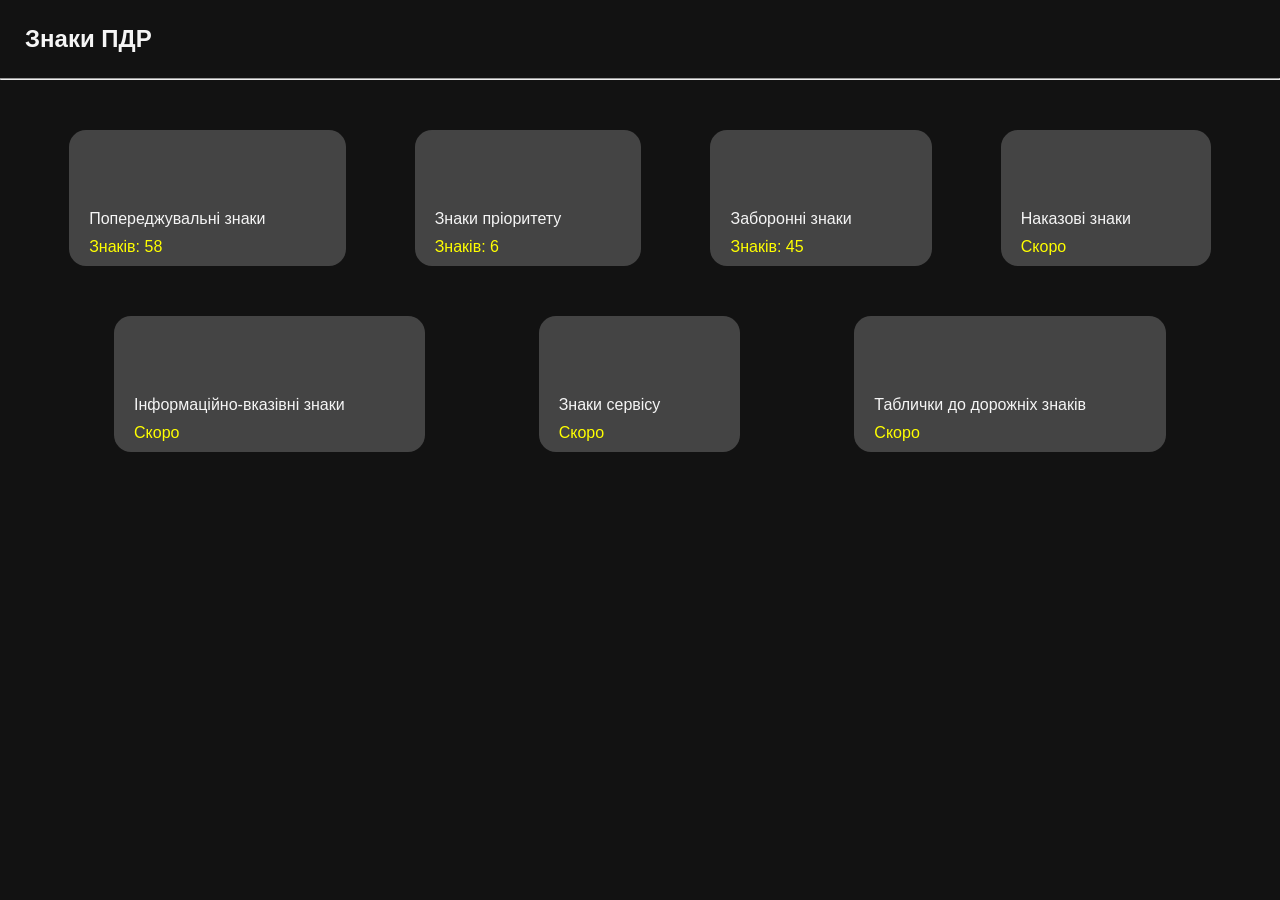
==== index.html @ a6e78abd "Initial commit" ====
<!DOCTYPE html>
<html lang="ua">

<head>
    <meta charset="UTF-8">
    <meta name="viewport" content="width=device-width, initial-scale=1.0">
    <title>Знаки ПДР</title>
    <link rel="stylesheet" href="./src/css/style.css">
</head>

<body>
    <header>
        <div>
            <h2><a href="../index.html">Знаки ПДР</a></h2>
        </div>
        <!-- <div>
                <button>Сховати</button>
            </div> -->
    </header>
    <hr>
    <main>
        <div class="category">
            <div><a href="./categories/warning.html"><span class="link">Попереджувальні знаки</span> <span class="mini-link">Знаків: 58</span></a></div>
            <div><a href="./categories/priority.html"><span class="link">Знаки пріоритету</span> <span class="mini-link">Знаків: 6</span></a></div>
            <div><a href="./categories/banned.html"><span class="link">Заборонні знаки</span> <span class="mini-link">Знаків: 45</span></a></div>
            <div><span class="link">Наказові знаки</span> <span class="mini-link">Скоро</span></div>
        </div>
        <div class="category">
            <div><span class="link">Інформаційно-вказівні знаки</span> <span class="mini-link">Скоро</span></div>
            <div><span class="link">Знаки сервісу</span> <span class="mini-link">Скоро</span></div>
            <div><span class="link">Таблички до дорожніх знаків</span> <span class="mini-link">Скоро</span></div>
        </div>
    </main>
</body>

</html>
---- src/css/style.css ----
* {
    margin: 0;
    padding: 0;
    font-family: Arial, Helvetica, sans-serif;
    user-select: none;
}

body {
    color: whitesmoke;
    background-color: #121212;
    overflow-x: hidden;
}

header {
    background-color: #121212;
    padding: 25px;
    display: flex;
    justify-content: space-between;
}

header h2 {
    padding-right: 15px;
    display: inline;
}

header a:hover {
    text-decoration: underline;
}

header button {
    padding: 10px 20px;
    border-radius: 25px;
    color: whitesmoke;
    background-color: #363636;
    position: relative;
    left: -75px;
    border: none;
    transition: box-shadow 0.3s ease-in-out;
}

header button:hover {
    box-shadow: 0 10px 20px rgba(0, 0, 0, 1);
}

.category {
    margin-top: 50px;
    display: flex;
    justify-content: space-evenly;
    margin-bottom: 20px;
}

.category>div {
    background-color: #444444;
    padding: 50px 50px;
    border-radius: 17px;
}

.link {
    color: whitesmoke;
    top: 30px;
    position: relative;
    left: -30px;
}

.mini-link {
    color: yellow;
    display: block;
    top: 40px;
    position: relative;
    left: -30px;
}

a {
    color: inherit;
    text-decoration: none;
}
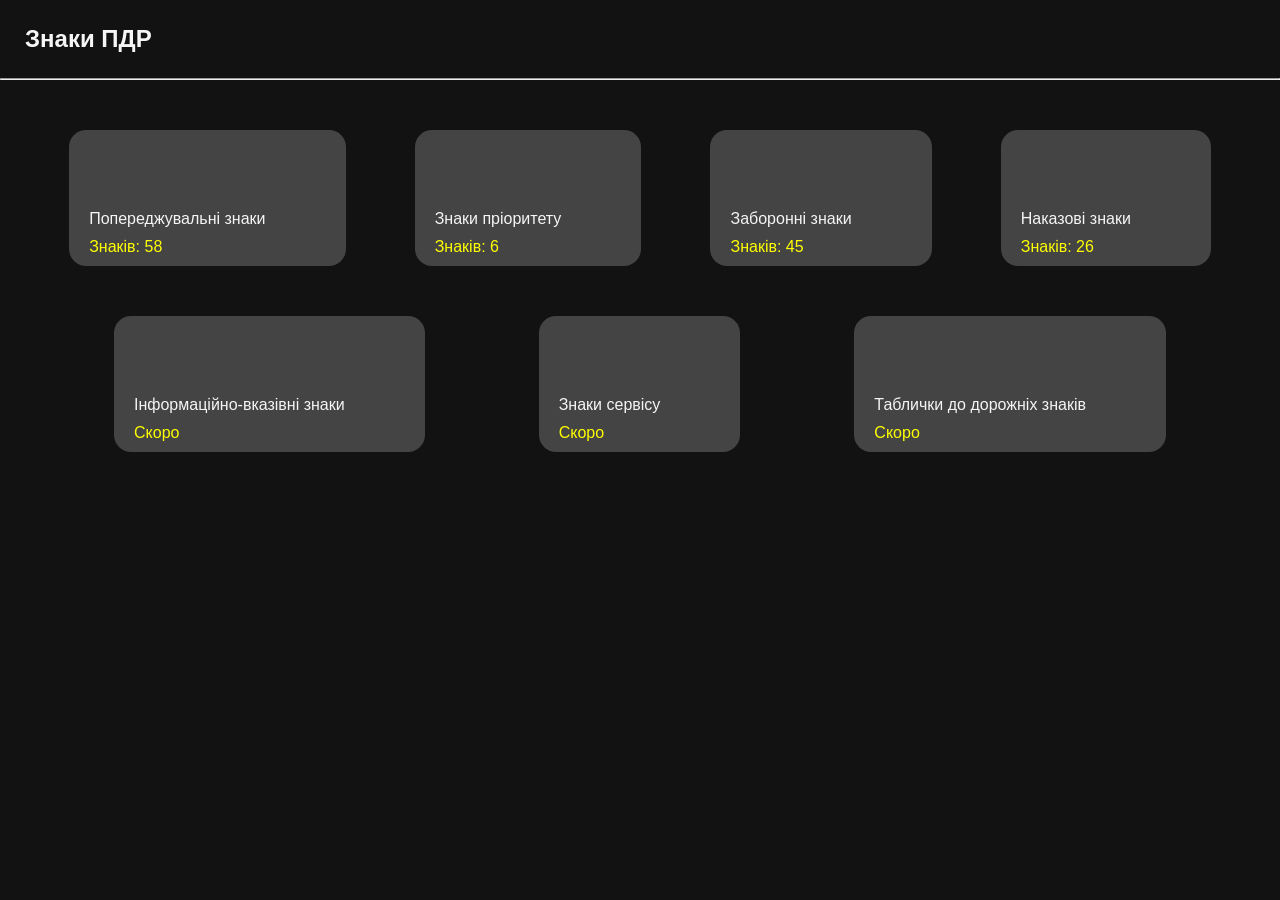
==== commit 965259b5: "Добавлено "Наказові знаки"" ====
--- a/index.html
+++ b/index.html
@@ -23,7 +23,7 @@
             <div><a href="./categories/warning.html"><span class="link">Попереджувальні знаки</span> <span class="mini-link">Знаків: 58</span></a></div>
             <div><a href="./categories/priority.html"><span class="link">Знаки пріоритету</span> <span class="mini-link">Знаків: 6</span></a></div>
             <div><a href="./categories/banned.html"><span class="link">Заборонні знаки</span> <span class="mini-link">Знаків: 45</span></a></div>
-            <div><span class="link">Наказові знаки</span> <span class="mini-link">Скоро</span></div>
+            <div><a href="./categories/order.html"><span class="link">Наказові знаки</span> <span class="mini-link">Знаків: 26</span></a></div>
         </div>
         <div class="category">
             <div><span class="link">Інформаційно-вказівні знаки</span> <span class="mini-link">Скоро</span></div>
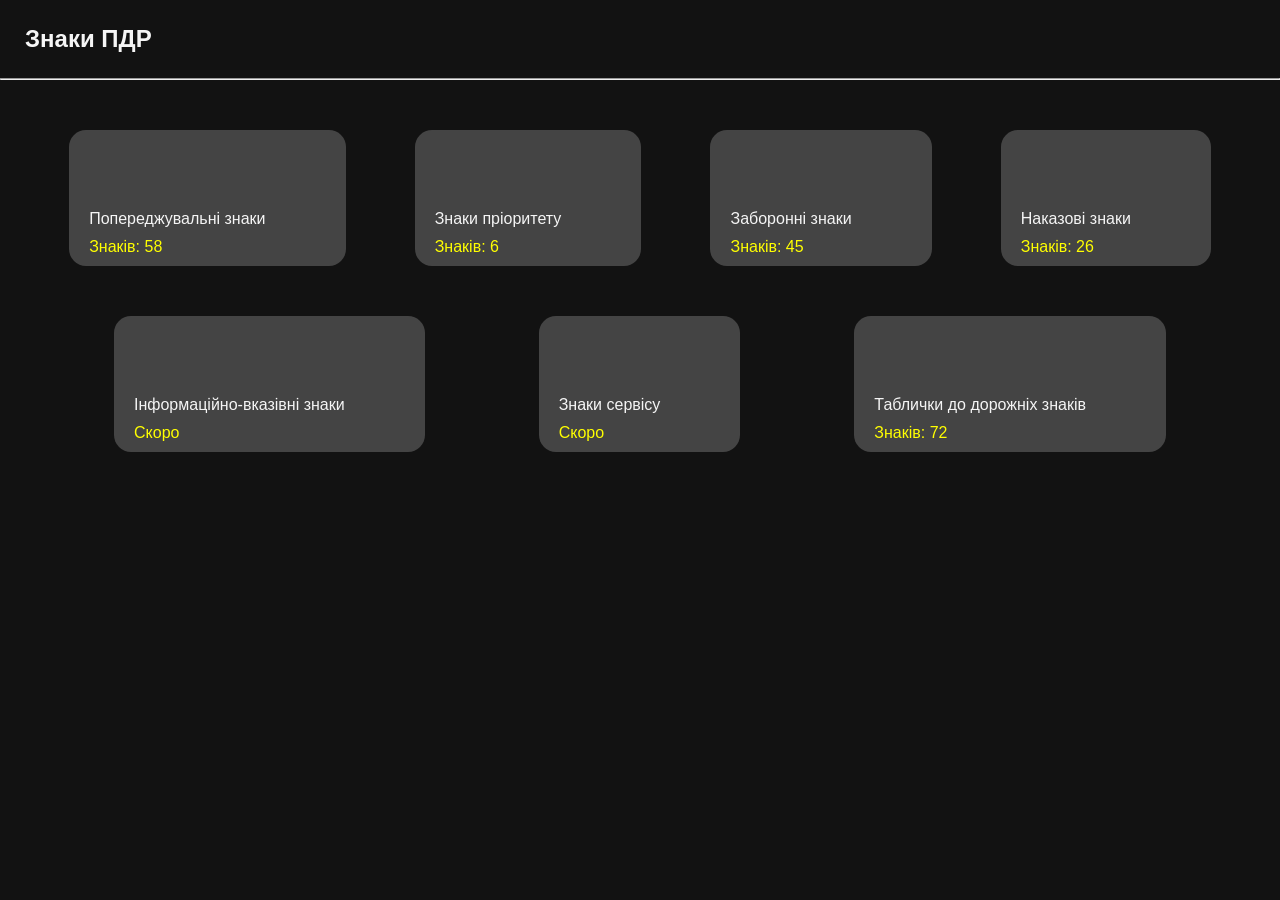
==== commit b166b610: "Добавлено "Таблички до дорожніх знаків"" ====
--- a/index.html
+++ b/index.html
@@ -28,7 +28,7 @@
         <div class="category">
             <div><span class="link">Інформаційно-вказівні знаки</span> <span class="mini-link">Скоро</span></div>
             <div><span class="link">Знаки сервісу</span> <span class="mini-link">Скоро</span></div>
-            <div><span class="link">Таблички до дорожніх знаків</span> <span class="mini-link">Скоро</span></div>
+            <div><a href="./categories/plates.html"><span class="link">Таблички до дорожніх знаків</span> <span class="mini-link">Знаків: 72</span></a></div>
         </div>
     </main>
 </body>
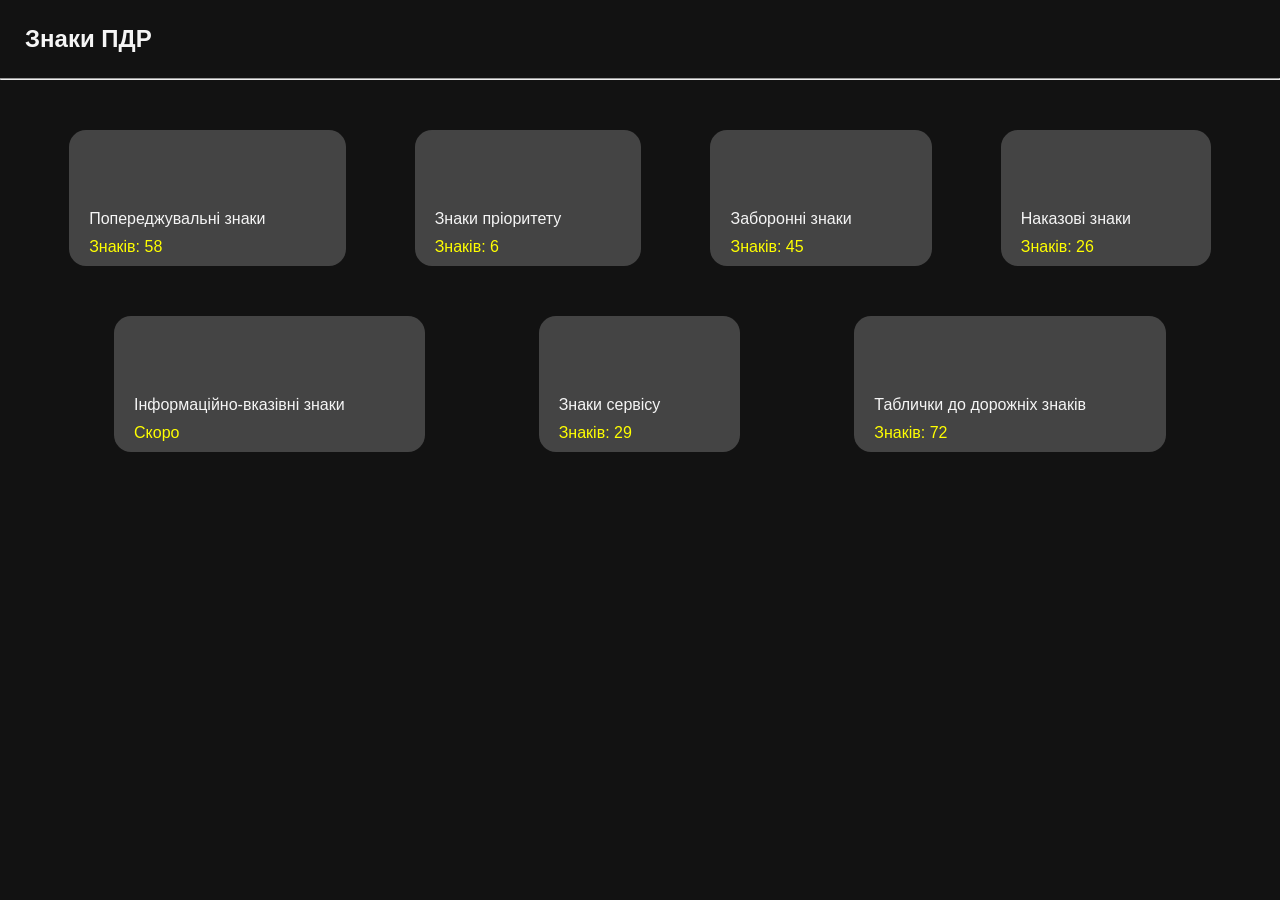
==== commit cbaac0f8: "Добавлено "Знаки сервісу"" ====
--- a/index.html
+++ b/index.html
@@ -27,7 +27,7 @@
         </div>
         <div class="category">
             <div><span class="link">Інформаційно-вказівні знаки</span> <span class="mini-link">Скоро</span></div>
-            <div><span class="link">Знаки сервісу</span> <span class="mini-link">Скоро</span></div>
+            <div><a href="./categories/service.html"><span class="link">Знаки сервісу</span> <span class="mini-link">Знаків: 29</span></a></div>
             <div><a href="./categories/plates.html"><span class="link">Таблички до дорожніх знаків</span> <span class="mini-link">Знаків: 72</span></a></div>
         </div>
     </main>
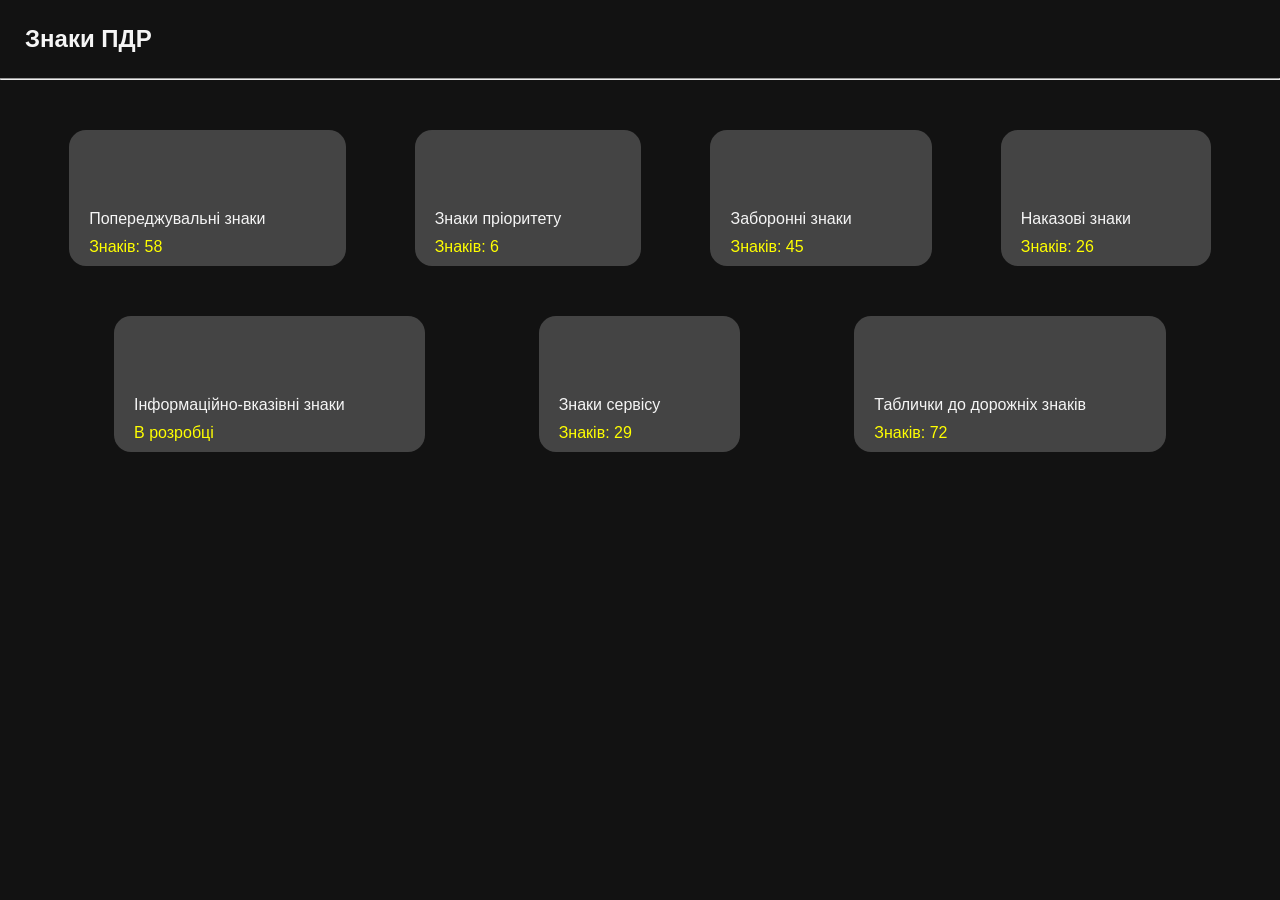
==== commit 847a184e: "Не важливі зміни" ====
--- a/index.html
+++ b/index.html
@@ -26,7 +26,7 @@
             <div><a href="./categories/order.html"><span class="link">Наказові знаки</span> <span class="mini-link">Знаків: 26</span></a></div>
         </div>
         <div class="category">
-            <div><span class="link">Інформаційно-вказівні знаки</span> <span class="mini-link">Скоро</span></div>
+            <div><span class="link">Інформаційно-вказівні знаки</span> <span class="mini-link">В розробці</span></div>
             <div><a href="./categories/service.html"><span class="link">Знаки сервісу</span> <span class="mini-link">Знаків: 29</span></a></div>
             <div><a href="./categories/plates.html"><span class="link">Таблички до дорожніх знаків</span> <span class="mini-link">Знаків: 72</span></a></div>
         </div>
